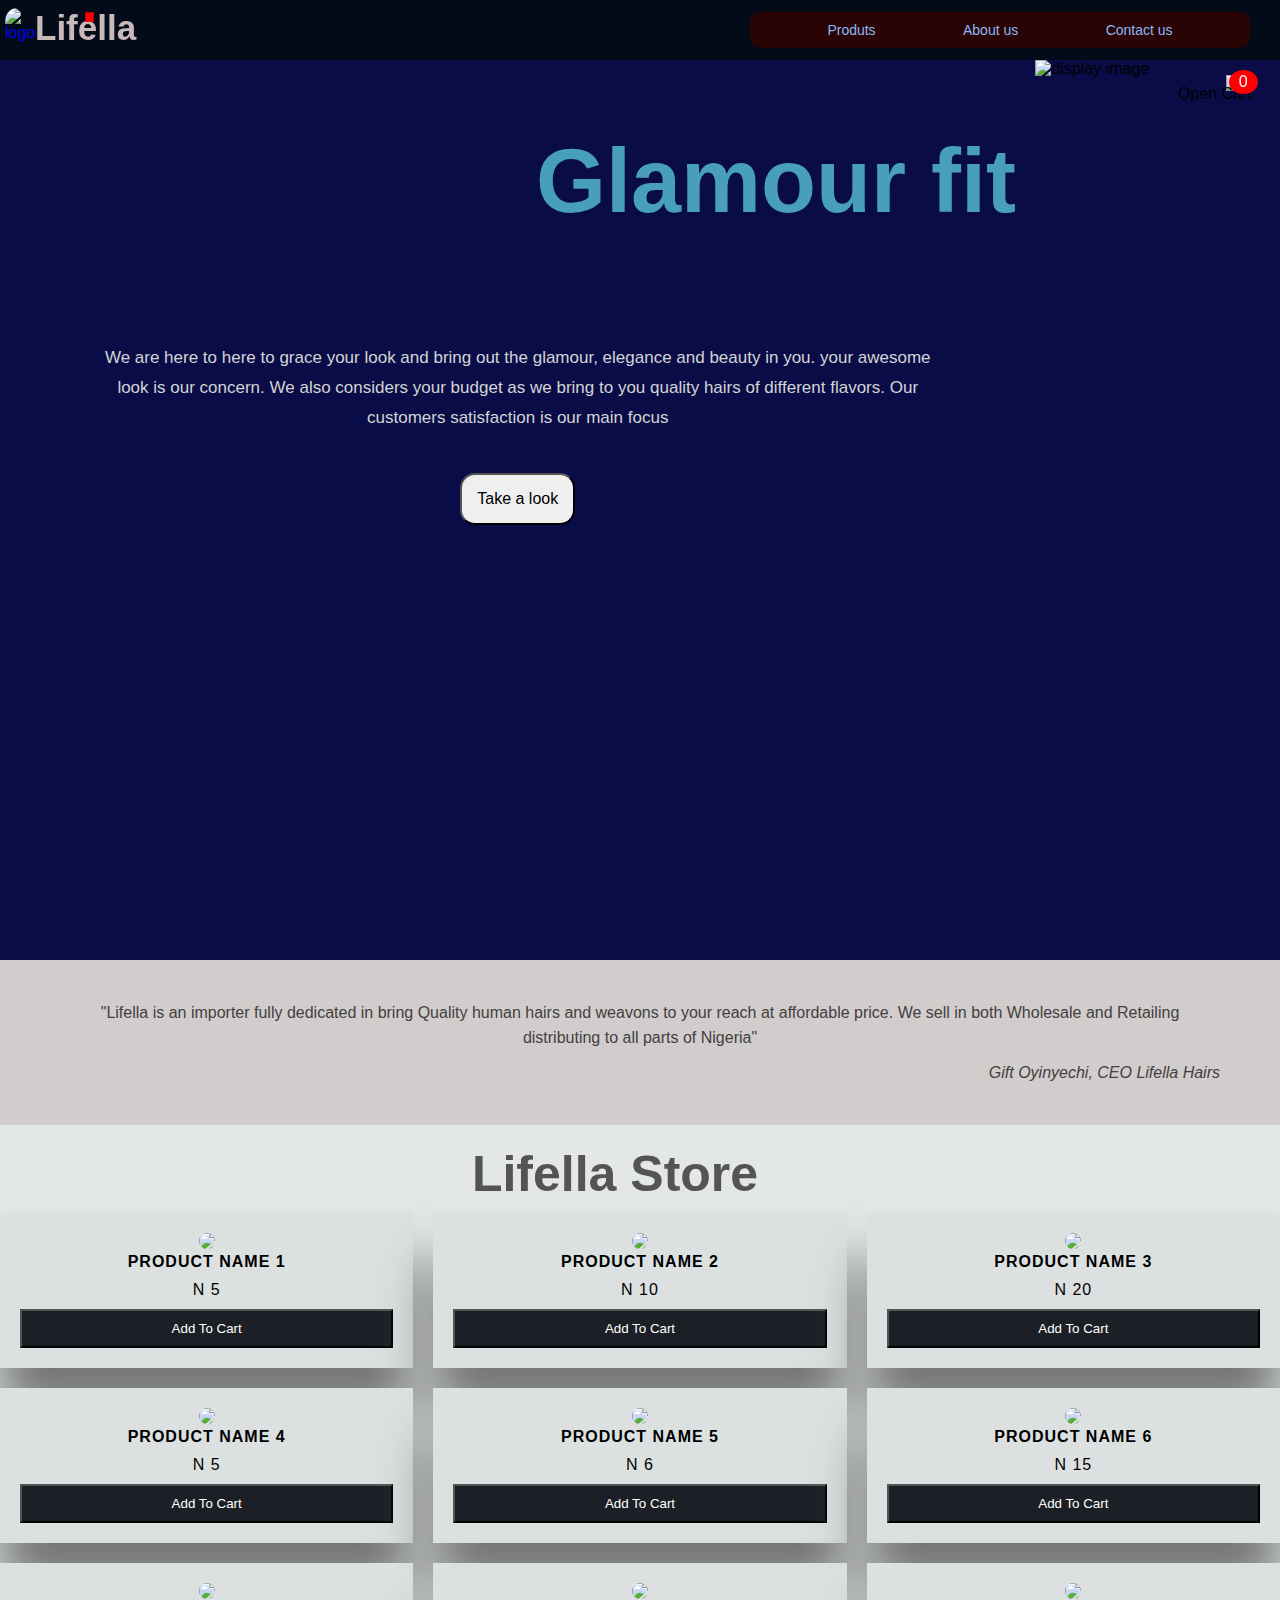
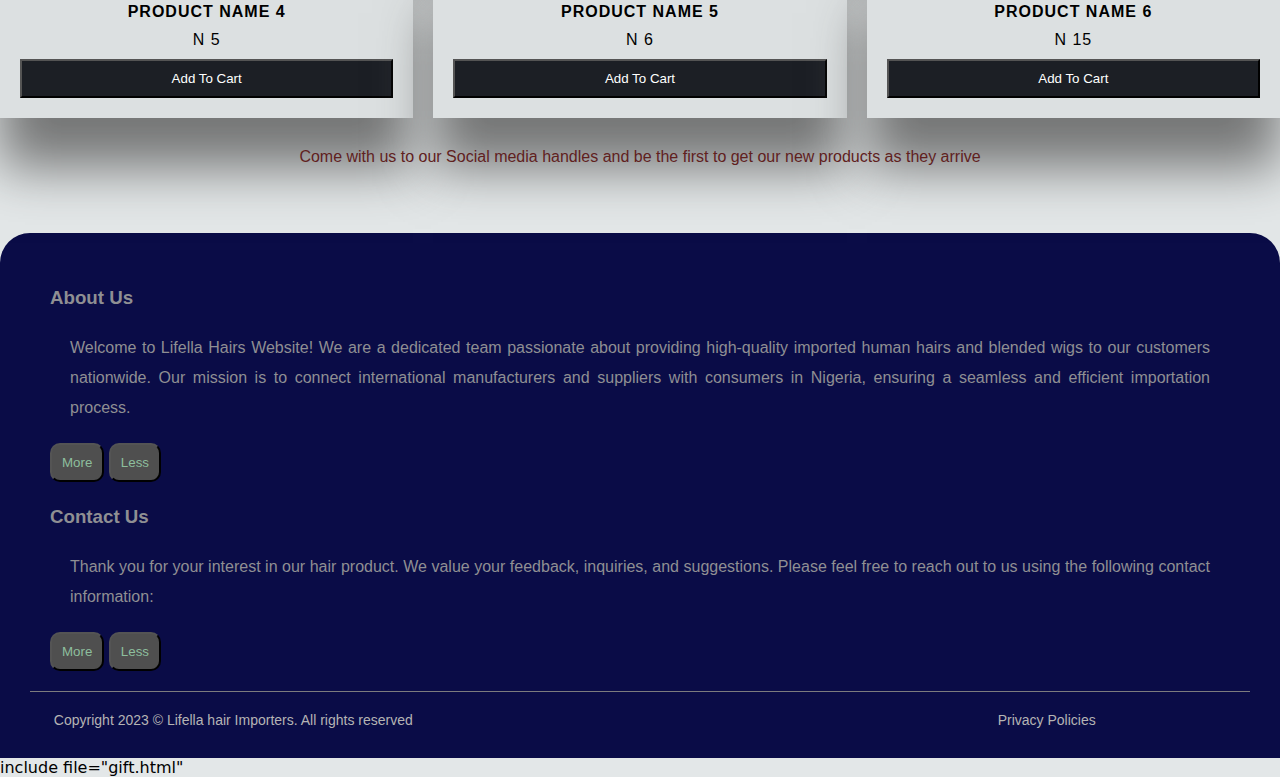
==== index.html @ a3bbf529 "Ella hair shopping ready" ====
<!DOCTYPE html>
<html>
<head>
	<meta charset="utf-8">
	<meta name="viewport" content="width=device-width, initial-scale=1">
	<title>Lifella</title>
	<link rel="stylesheet" type="text/css" href="style.css">
	<link rel="stylesheet" type="text/css" href="gift.css">
	<link rel="stylesheet" href="https://cdnjs.cloudflare.com/ajax/libs/font-awesome/6.4.0/css/all.min.css" integrity="sha512-iecdLmaskl7CVkqkXNQ/ZH/XLlvWZOJyj7Yy7tcenmpD1ypASozpmT/E0iPtmFIB46ZmdtAc9eNBvH0H/ZpiBw==" crossorigin="anonymous" referrerpolicy="no-referrer" />
	
</head>
<body>
		<header class="top">
		<div class="logo">
			<a href="index.html">
				<span class="deco">.</span>
				<img src="image/logo.jpg" class="icon" alt="logo">
				<span class="name">Lifella</span>
			</a>
		</div>
		<nav class="content">
			<ul class="lists">				
				<a href="#products"><li>Produts</li></a>
				<a href="#about-us"><li>About us</li></a>
				<a href="#contact-us"><li>Contact us</li></a>			
			</ul>
		</nav>
	</header>
	<main>
		<div class="trans"></div>
		<div class="front-page">
			<h1 class="font-effect-shadow-multiple">Glamour fit</h1>
			<p>We are here to here to grace your look and bring out the glamour, elegance and beauty in you. your awesome look is our concern. We also considers your budget as we bring to you quality hairs of different flavors. Our customers satisfaction is our main focus
			<a href="#products"><button>Take a look</button></a>
			</p>
		</div>				
		<img src="image/main.jpg" alt="display image">		
	</main>
	<div class="from-ceo">
		<p>"Lifella is an importer fully dedicated in bring Quality human hairs and weavons to your reach at affordable price. We sell in both Wholesale and Retailing distributing to all parts of Nigeria"</p>
		<p class="ceo">Gift Oyinyechi, CEO Lifella Hairs</p>
	</div>
	<div class="container">
		<div class="header">			
			<h1>Lifella Store</h1>
			<div class="shopping">			
				<img src="image/shopping1.png">
				<span class="quantity">0</span>
				<p>Open Cart</p>
			</div>
		</div>
		<div class="list" id="products"></div>		
	</div>
	<div class="card">
		<div class="card-header">
			<h1>Cart</h1>
			<h3>Happy Shopping</h3>
		</div>
		<div class="heading">
			<p>Cart Items</p>
			<p>Price</p>
			<p>Quantity</p>
		</div>
		<ul class="listCard"></ul>
		<p class="total-amount">Total</p>
		<div class="checkout">
			<div class="final">Make Payment</div>
			<div class="total">0</div>
			<div class="closeShopping">Minimize</div>
		</div>
	</div>
	<div class="payment">
		<h3>Payment Details</h3>
		<div class="payment-details">
			<p>Our direct Online payment will soon be available.</p>
			<p>You can make use of Mobile Transfer, POS or Bank deposit.</p>
			<p class="bank">Bank Details</p>
			<ul>
				<li>Idoko Gift Onyinyechi</li>
				<li>3121077326</li>
				<li>First Bank</li>
			</ul>
			<p>After payment, contact or send prove of payment to +2348023613691 </p>
		</div>
		<div class="closefinal">Go Back to Cart</div>
	</div>
	<section id="social">
      <p>Come with us to our Social media handles and be the first to get our new products as they arrive</p>
      <a href="https://web.facebook.com/Gift.Onyinyechi101" target="_blank">
        <i class="fa-brands fa-facebook fa-beat" style="color: #513CF0; font-size: 25px;"></i>
      </a>
      <a href="https://wa.me/+2348023613691" target="_blank">
        <i class="fa-brands fa-whatsapp fa-beat" style="color: #0ff01e; font-size: 25px;" ></i>
      </a>
      <a href="https://instagram.com/Onitsha_price_hair_store" target="_blank">
       <i class="fa-brands fa-instagram fa-beat" style="color: #d24150; font-size: 25px;"></i>
      </a>      
      <i class="fa-solid fa-phone fa-beat" onclick="showNum('num')" style="font-size: 20px; cursor: pointer;"></i>
      <div id="num">08023613691</div>
                     
    </section>
	<section class="content-read">
		<div class="about-us" id="about-us">
			<h3>About Us</h3>
			<p>
			Welcome to Lifella Hairs Website! We are a dedicated team passionate about providing high-quality imported human hairs and blended wigs to our customers nationwide. Our mission is to connect international manufacturers and suppliers with consumers in Nigeria, ensuring a seamless and efficient importation process.
			</p>		
			<div class="hidder" id="about">
			<p>
			At Lifella, we understand the significance of accessing diverse hairs from various parts of Nigria. We aim to bridge the gap between global markets and local demand, bringing an extensive range of hair products right to your doorstep. Whether you are a retailer, wholesaler, or an individual looking for unique hair products, we've got you covered.
			</p>
			<p>
			What sets us apart is our commitment to excellence in sourcing, procurement, and distribution in a more cheaper rate. We collaborate with reputable manufacturers and suppliers globally, carefully selecting products that meet our stringent quality standards. Our experienced team conducts thorough research and due diligence to ensure that all hair products comply with international regulations and certifications.
			</p>
			<p>
			Our website serves as a one-stop destination for exploring a wide array of hair products. From Human hairs, High blend, and Low Blend hairs to Children wigs, Synthetic hairs of diverse qualities and much more, we strive to offer a comprehensive range of items to cater to various customer needs and preferences. With our user-friendly interface and detailed product descriptions, you can easily browse, compare, and select the items that best suit your requirements.
			</p>
			<p>
			We prioritize customer satisfaction and make every effort to provide a seamless and hassle-free shopping experience. Our efficient logistics network enables us to handle importation and distribution efficiently, ensuring timely delivery of your orders. We take pride in our dedicated customer support team, ready to assist you with any inquiries, concerns, or assistance you may need throughout your shopping journey.
			</p>
			<p>
			As an ethically conscious company, we prioritize sustainable business practices. We actively seek eco-friendly products and suppliers who share our commitment to minimizing environmental impact. By choosing us as your importation and distribution partner, you contribute to a more sustainable future.
			</p>
			<p>
			We value the trust and loyalty of our customers and continually strive to improve our services. Your feedback and suggestions are invaluable to us as we continuously evolve to meet your expectations and deliver the best possible experience.
			</p>
			<p>
			Thank you for choosing us as your trusted partner in goods importation and distribution
			</p>
			<p>
			Welcome to a world of endless possibilities!
			</p>
			<p>
			Lifella Hair Team</p>
			</p>
			</div>
			<button onclick="showAboutUs('about')">More</button>
			<button onclick="hideAboutUs('about')">Less</button>
	</div>
	<div class="contact-us" id="contact-us">
		<h3>Contact Us</h3>
		<p>
			Thank you for your interest in our hair product. We value your feedback, inquiries, and suggestions. Please feel free to reach out to us using the following contact information:
		</p>
		<div class="hidder" id="contact">
		<p>
			Customer Support:
			Email: support@lifella.com.ng
			Phone: 08023613691 Whatsapp line
			Working Hours: Monday to Friday, 8:00 AM - 7:00 PM (GMT)
		</p>
		<p>
			Sales Inquiries:
			Email: ellagift25@gmail.com
			Phone: 09133570055
			Working Hours: Monday to Friday, 8:00 AM - 7:00 PM (GMT)
		</p>		
		<p>
			General Inquiries:
			Email: info@lifella.com.ng
		</p>
		<p>
			We strive to provide prompt and efficient assistance to all our customers and visitors. Whether you have questions about our goods or need assistance with an order, our dedicated team is here to help.
		</p>
		<p>
			Please provide us with the necessary details related to your inquiry, such as your name, contact information, and a brief description of your request. This will help us understand your needs better and enable us to respond to you more effectively.
		</p>
		<p>
			We aim to respond to all inquiries within 24 to 48 hours, excluding weekends and holidays.
		</p>
		<p>
			Thank you once again for choosing us. We look forward to hearing from you and assisting you with your requirements.
		</p>
		<p>
			Best regards,
		</p>
		<p>
			Lifella Hairs
			Importation and Distribution enterpise
		</p>
		</div>		
		<button onclick="contactUs('contact')">More</button>
		<button onclick="hideContact('contact')">Less</button>		
	</div>
	<footer>
		<p>Copyright 2023 © Lifella hair Importers. All rights reserved</p>
		<div class="last-social">	      
	      <a href="https://web.facebook.com/Gift.Onyinyechi101" target="_blank">
	        <i class="fa-brands fa-facebook" style="color: #367277;"></i>
	      </a>
	      <a href="https://wa.me/+2348023613691" target="_blank">
	        <i class="fa-brands fa-whatsapp" style="color: #367277;"></i>
	      </a>
	      <a href="https://instagram.com/Onitsha_price_hair_store" target="_blank">
	       <i class="fa-brands fa-instagram" style="color: #367277;"></i>
	      </a>      
  		</div>                     	
		<p>Privacy Policies</p>			
	</footer>	
</section>
include file="gift.html"	
	<script type="text/javascript" src="app.js"></script>
</body>
</html>
---- style.css ----
*{
	box-sizing: border-box;
}
body{
	background: #e3e7e8;
	font-family: system-ui;
}
.container{
	width: 100%;
	margin: auto;
	transition: 0.5s;
}
.header{
	display: grid;
	grid-template-columns: 1fr 50px;
}
.header h1{
	text-align: center;
	font-size: 50px;
	color: #565353;
	margin-top: 20px;
}
@media screen and (max-width: 700px){
	.header h1{
		font-size: 40px;
	}
}
.header .shopping{
	position: fixed;
	text-align: right;
	right: 3%;
	top: 75px;
}
.header .shopping p{
	margin: -10px -10px 0 0;
}
.header .shopping img{
	width: 60px;
}
.header .shopping span{
	background: red;
	border-radius: 50%;
	display: flex;
	justify-content: center;
	align-items: center;
	color: #fff;
	position: absolute;
	top: -5px;
	left: 80%;
	padding: 3px 10px;
}
.list{
	display: grid;
	grid-template-columns: repeat(3, 1fr);
	column-gap: 20px;
	row-gap: 20px;
	margin-top: 10px;
}
@media screen and (max-width: 900px){
	.list{
		grid-template-columns: repeat(2, 1fr);
		column-gap: 10px;
		row-gap: 10px;
	}
}
@media screen and (max-width: 600px){
	.list{
		grid-template-columns: repeat(1, 1fr);
	}
}
.card{
	position: fixed;
	top: 0px;
	left: 100%;
	width: 400px;
	background: #453e3b;
	transition: 0.5s;
	overflow-y: scroll;
	max-height: 100%;
	z-index: 8;
	margin-bottom: 60px;

}
.card-header{
	display: grid;
	grid-template-columns: repeat(2, 1fr);
	align-items: center;
	border-bottom: 2px solid #88946D;
	border-radius: 50%;
	padding-top: 50px;
}
.card h1{
	color: #e8bc0e;
	font-width: 100;
	margin: 0;
	padding: 0 20px;
	height: 80px;
	display: flex;
	align-items: center;
}
.card h3{
	color: #C2DF83;;
}

.card .heading{
	display: grid;
	grid-template-columns: repeat(3, 1fr);
	color: #DEEFBA;
	width: 100%;
	padding-left: 5%;	
}
.card .heading p:nth-child(2){
	padding-left: 40% ;
}
.card .heading p{
	display: flex;
	justify-content: center;
	align-items: center;
}
.card .total-amount{
	text-align: center;
	color: #e8bc0e;
	letter-spacing: 3px;
}
.card .checkout{
	position: relative;
	bottom: 0;
	width: 100%;
	display: grid;
	grid-template-columns: repeat(3, 1fr);;
}
.card .checkout div{
	width: 100%;
	height: 50px;
	display: flex;
	border-radius: 10px 10px 0 0;
	justify-content: center;
	align-items: center;
	font-weight: bold;
	cursor: pointer;
}
.card .checkout div:nth-child(2){
	background: #1c1f25;
	color: #fff;
}
.card .checkout div:last-child{
	background: #C2DF83;
}
.active .card{
	left: calc(100% - 400px);
}
.active .container{
	transform: translateX(-200px);
}
.list .item {
	text-align: center;
	background: #dce0e1;
	padding: 20px;
	box-shadow: 0 50px 50px #757676;
	letter-spacing: 1px;
}
.list .item img{
	width: 90%;
	border-radius: 10px;
}
.list .item .title{
	font-weight: 600;
}
.list .item .price{
	margin: 10px;
}
.list .item button{
	background: #1c1f25;
	color: #fff;
	padding: 10px;
	width: 100%;
}
.listCard li{
	display: grid;
	grid-template-columns: 100px repeat(3, 1fr);
	color: white;
	row-gap: 10px;
}
.listCard li div{
	display: flex;
	justify-content: center;
	align-items: center;	
}
.listCard li img{
	width: 100%;
	
		
}
.listCard li .pname{
	position: relative;
	left: -30%;
}
.listCard button{
	width: auto;
	background: #fff5;
	border: none;
}
.listCard .count{
	margin: 0 10px;
}
.final{
	background: #74A706;
}
.final p{
	padding-top: 10px;
}
.final:hover{
	color: yellow;
}
.payment{
	position: fixed;
	top: 60px;
	left: 100%;
	width: 400px;
	background: #453e3b;
	transition: 0.8s;
	z-index: 9;
	
}
.payment h3{
	text-align: center;
	border-bottom: 2px solid #88946D;
	border-radius: 50%;
	padding: 10px;
	margin: 0;
	color: #C2DF83;
}
.payment-details{
	color: #D8DBDB;
	padding: 15px;
	inherits: ;
	line-height: 25px;
	letter-spacing: 2px;
}
.payment-details ul{
	color: #39B9B1;
}
.payment-details .bank{
	color: #7969F1;
}
.closefinal {
	width: 100%;
	height: 50px;
	padding-top: 10px;
	background: #74A706;
	text-align: center;
	align-items: center;
	align-content: center;
	font-weight: bold;
	font-size: 20px;
	cursor: pointer;
}
.closefinal:hover{
	color: yellow;
}

.active-final .payment{
	left: calc(100% - 400px);
}
.active-final .container{
	transform: translateX(-200px);
}
---- gift.css ----
@media (prefers-reduced-motion: no-preference) {
  * {
    scroll-behavior: smooth;
  }
}

*{
	margin: 0;
	font-family: sans-serif;
	box-sizing: border-box;	
}

.top{
	width: 100%;
	height:60px;
	background-color: #030B18;
	display: flex;
 	align-items: center;
	position: fixed;
 	top: 0;
 	z-index: 10;
}
.icon{
	border-radius: 30%;
	width: 40px;
	height: 45px;
}
.name{
	font-size: 35px;
	font-weight: bold;
	color: #C8B8B9;
	margin: -10px;
	margin-top: 0px;
}
.logo a{
	display: flex;
	margin: 5px;
}
.deco{
	font-size: 90px;
	color: red;
	position: absolute;
	top: -60px;
	left: 77px;
	margin: 0;
}
.content{
	width: 50%;
	max-width: 500px;
	position: absolute;
	right: 30px;
}

nav ul{
	display: flex;
	justify-content: space-evenly;
	flex-wrap: wrap;
	padding-inline-start: 0;
	margin-block: 0;
	height: 30%;
	background-color: #2A0305;
	border-radius: 10px;
}
nav ul li{
	font-size: 14px;
	margin-left: 10px;
	color: #8CB9F2;
	list-style: none;
	padding: 10px 0;
  margin-right: 10px;
}
nav ul li:hover{
	color: #77F480;
	border-top: 1px solid #E5030D;
}
main {
	height: 100vh;
	background-color: #0A0C47;
	display: flex;
	margin-top: 60px;
	overflow: hidden;
}
main img{	
	width: 500px;
	height: 100vh;
	border-radius: 0 0 150px 150px;
}

main h1{
	font-size: 90px;
	margin: 50px;
	padding: 20px;
	color: #489FBB;
	position: relative;
	right: -45%;
	z-index: 1;

}
main p{
	margin: 50px;
	text-align: center;
	font-size: 17px;
	line-height: 30px;
	color: #D3D4D4;
	padding: 40px;
	z-index: -10;
}
p button{
	display: block;
	margin: auto;
	margin-top: 40px;
	padding: 15px;
	font-size: 16px;
	border-radius: 15px;
}
a{
	text-decoration: none;
}
@media screen and (max-width: 600px){
	main{
		display: block;
		overflow: hidden;
		margin-top: 30px;
	}
	main h1{
	font-size: 50px;
	right: -20px;
	color: #051520;
	background-color: transparent;	
	padding-top: 30px;
	}
	main p{
	background-color: transparent;
	color: black;
	padding: 10px;
	margin-top: -40px;
	font-size: 20px;
	}

	.front-page{
		position: absolute;
		top: 70px;
		width: 450px;
		padding-left: 40px;
		z-index: 3;

	}
	.trans{
		width: 400px;
		height: 500px;
		background-color: white;
		margin: auto;
		margin-top: 70px;
		opacity: 0.5;
		border-radius: 30px;
		z-index: 2;
		position: absolute;
	}
	main img{
		position: absolute;
		top: 60px;
		right: 20px;
		margin: auto;
		z-index: 1;
		height: 600px;
	}
}
.from-ceo{
		padding: 40px 60px;
		line-height: 25px;
		text-align: center;
		background-color: #D2CDCD;		
		color: #424040;
	}
.ceo {
	margin-top: 10px;
	text-align: right;
	font-style: italic;
}
#social{
	margin: 30px;
	text-align: center;
	align-items: center;
	align-content: center;
	color: #60211E;
}
.content-read{
	margin-top: -10px;
	background-color: #0A0C47;
	padding: 30px;
	border-radius: 30px 30px 0 0;

}
.about-us p, .contact-us p{
	padding: 20px;
	text-align: justify;
}

.about-us , .contact-us {
	margin: 20px;
	line-height: 30px;
	color: #8F8F93;
}
.about-us button, .contact-us button{
	padding: 10px;
	background-color: #4F4F4F;
	color: #8DBE9D;
	border-radius: 10px;
	cursor: pointer;
}
.hidder{
	display: none;
}
.fa-brands{
	margin: 20px;
	font-size: 20px;
}
#num{
	visibility: hidden;
}
footer{
	color: #B5B4B4;
	text-align: center;
	border-top: 1px solid #7C7C7E;
	padding-top: 20px;
	display: grid;
	grid-template-columns: repeat(3, 1fr);
	font-size: 14px;
}
.last-social{
	margin: -20px;
	color: #4A4A4B;
}
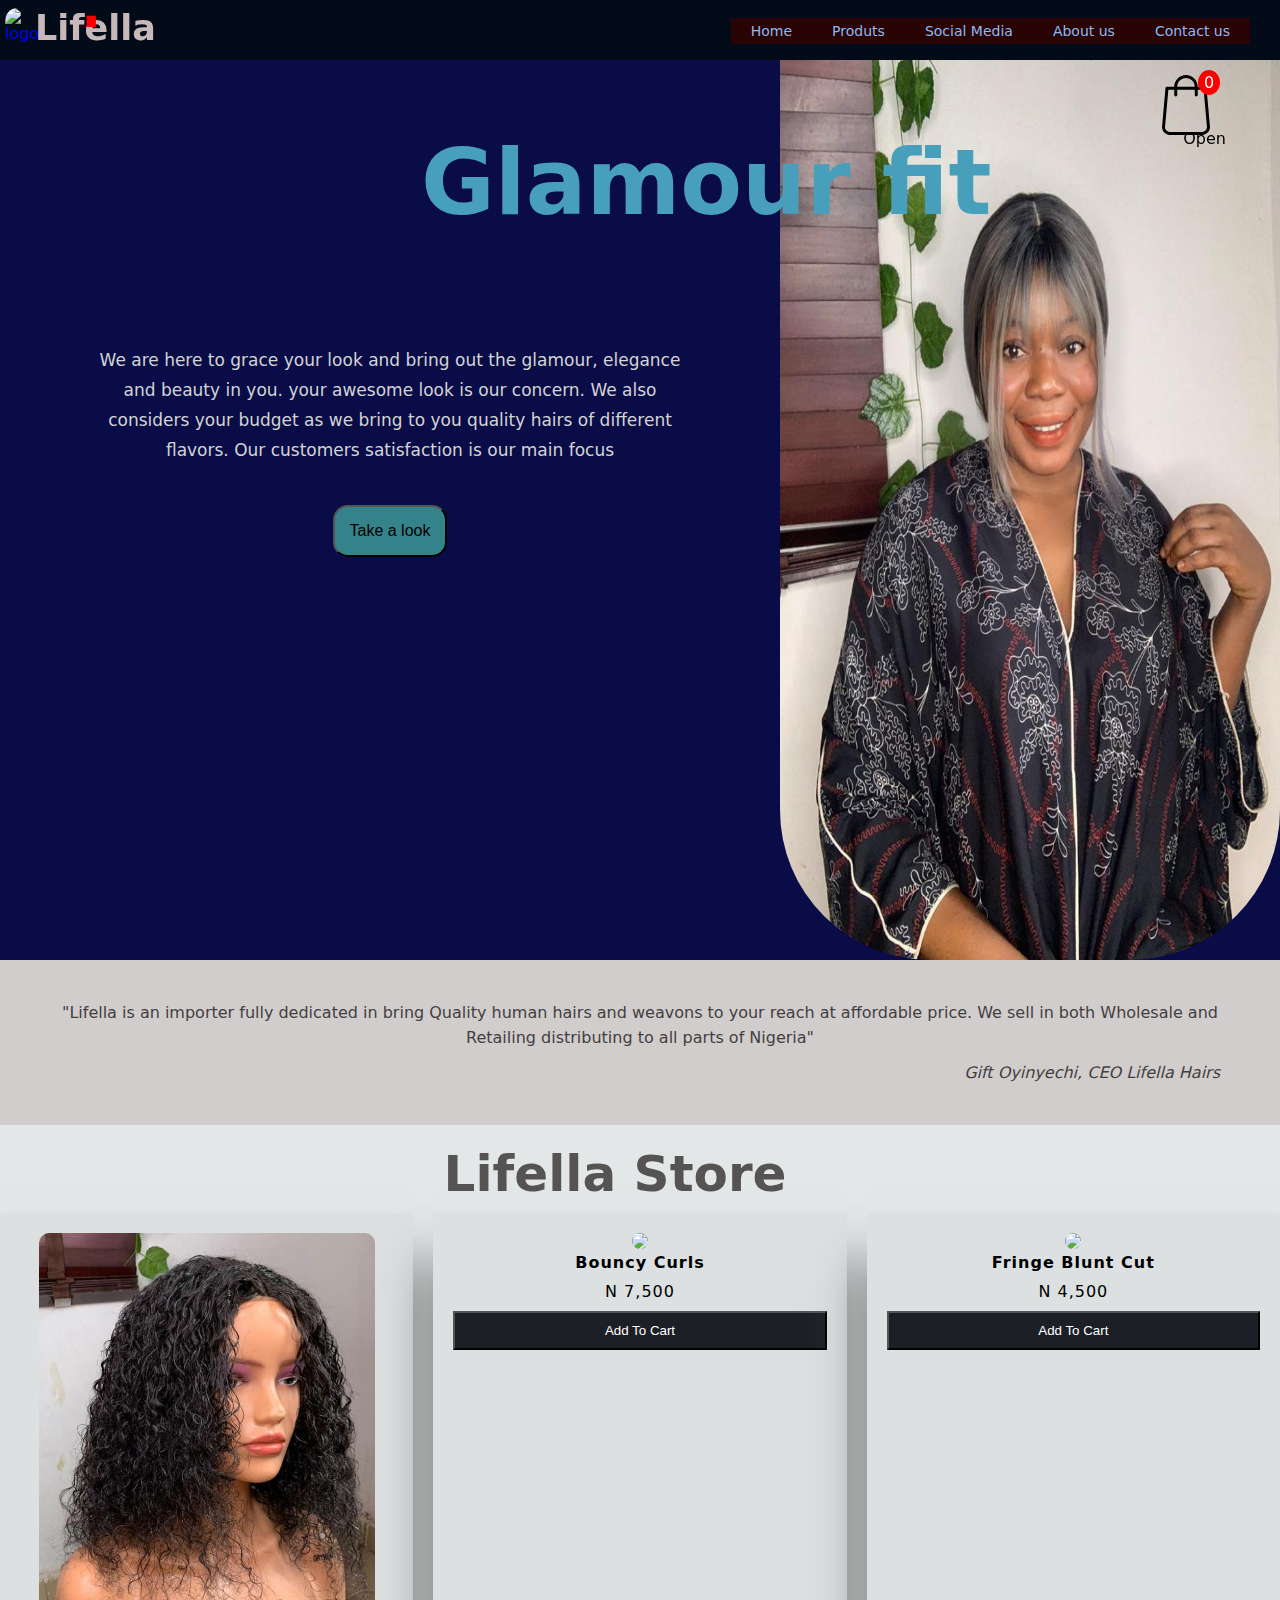
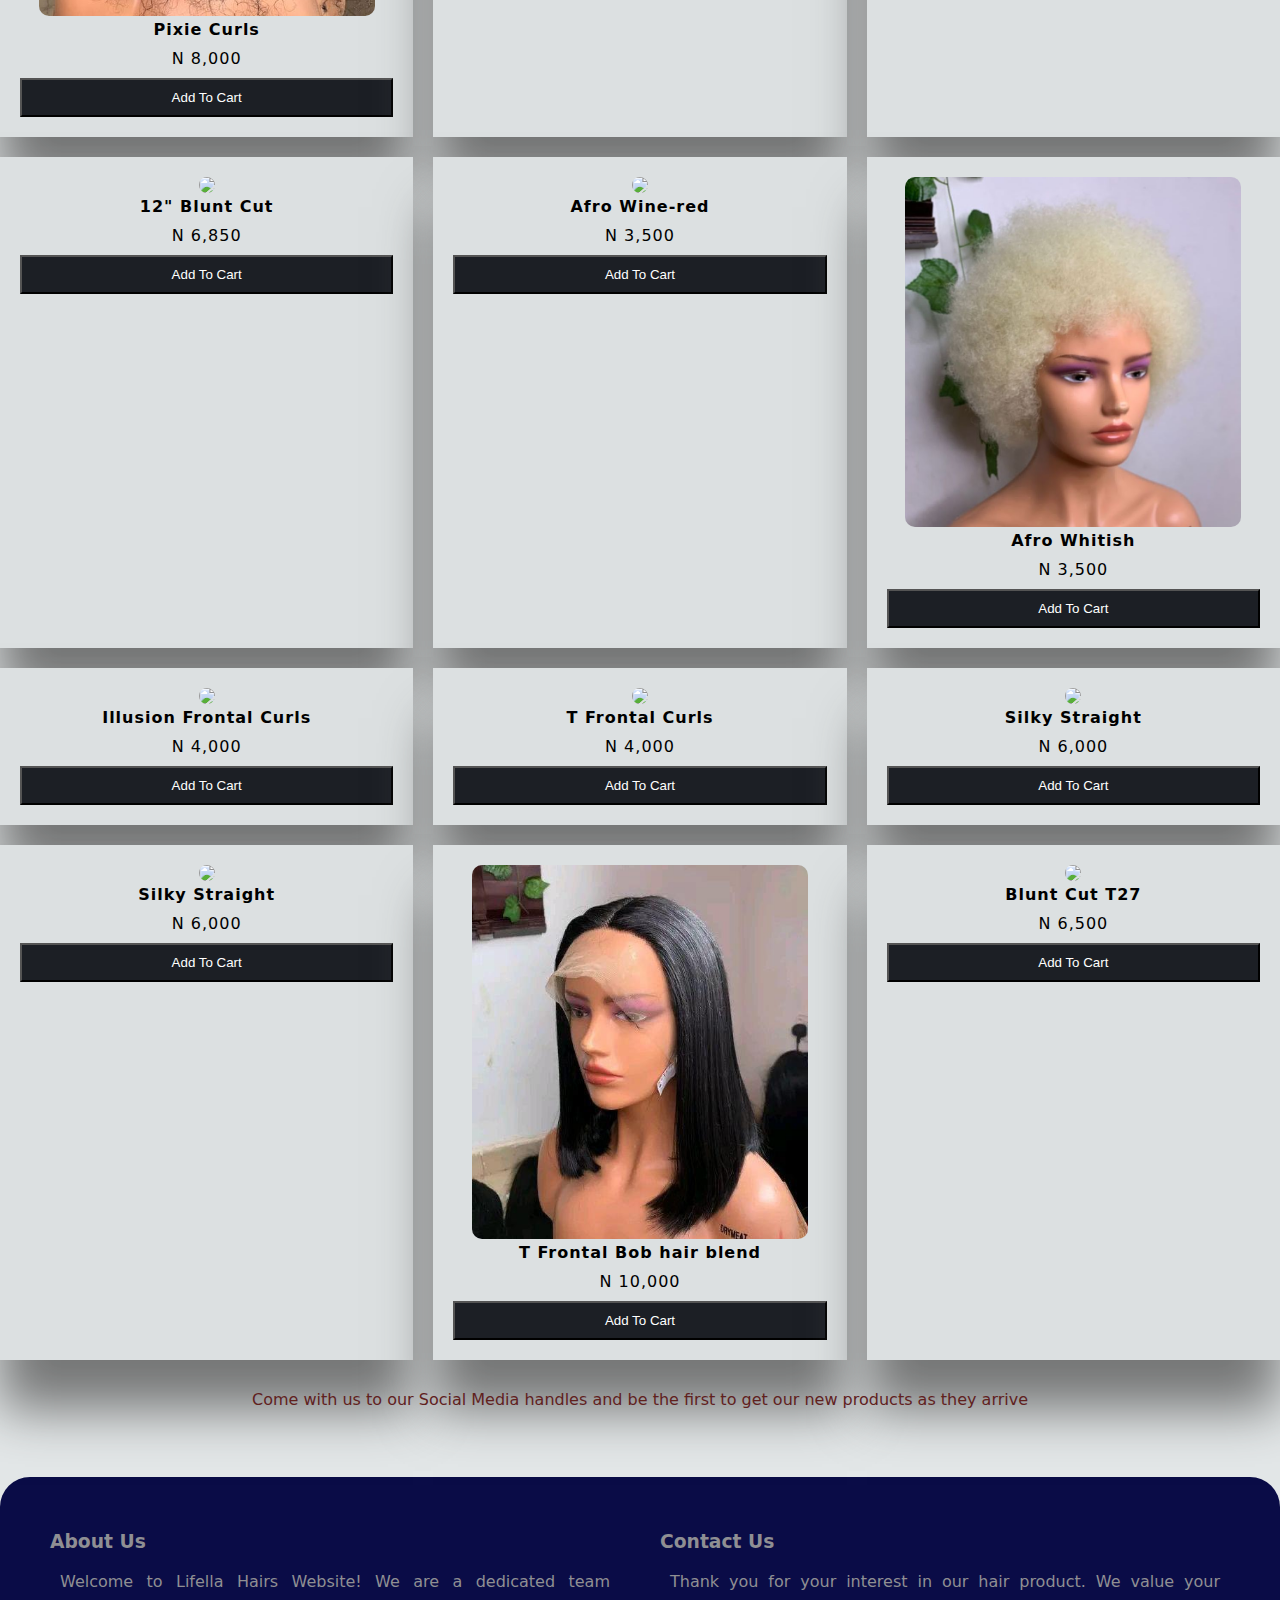
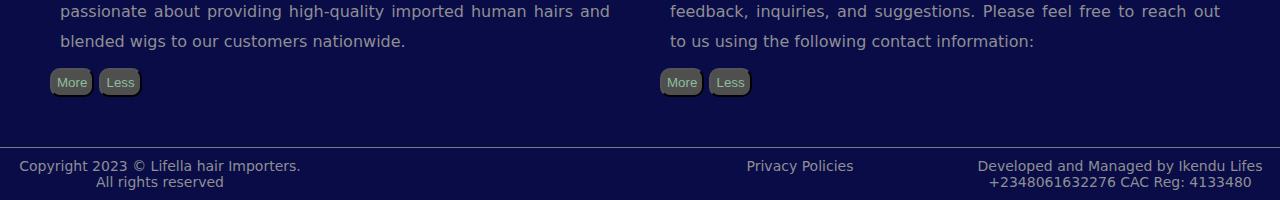
==== commit f287bec6: "website published" ====
--- a/index.html
+++ b/index.html
@@ -4,6 +4,7 @@
 	<meta charset="utf-8">
 	<meta name="viewport" content="width=device-width, initial-scale=1">
 	<title>Lifella</title>
+	<link rel="icon" type="image/x-icon" href="image/fav.jpg">
 	<link rel="stylesheet" type="text/css" href="style.css">
 	<link rel="stylesheet" type="text/css" href="gift.css">
 	<link rel="stylesheet" href="https://cdnjs.cloudflare.com/ajax/libs/font-awesome/6.4.0/css/all.min.css" integrity="sha512-iecdLmaskl7CVkqkXNQ/ZH/XLlvWZOJyj7Yy7tcenmpD1ypASozpmT/E0iPtmFIB46ZmdtAc9eNBvH0H/ZpiBw==" crossorigin="anonymous" referrerpolicy="no-referrer" />
@@ -18,23 +19,26 @@
 				<span class="name">Lifella</span>
 			</a>
 		</div>
-		<nav class="content">
-			<ul class="lists">				
+		<nav class="content" id="content">
+			<ul class="lists" id="bar">
+				<a href="#"><li>Home</li></a>				
 				<a href="#products"><li>Produts</li></a>
+				<a href="#social"><li>Social Media</li></a>
 				<a href="#about-us"><li>About us</li></a>
 				<a href="#contact-us"><li>Contact us</li></a>			
 			</ul>
 		</nav>
+		<i class="fa-solid fa-bars" onclick="showBar('bar')"></i>
 	</header>
 	<main>
 		<div class="trans"></div>
 		<div class="front-page">
 			<h1 class="font-effect-shadow-multiple">Glamour fit</h1>
-			<p>We are here to here to grace your look and bring out the glamour, elegance and beauty in you. your awesome look is our concern. We also considers your budget as we bring to you quality hairs of different flavors. Our customers satisfaction is our main focus
+			<p>We are here to grace your look and bring out the glamour, elegance and beauty in you. your awesome look is our concern. We also considers your budget as we bring to you quality hairs of different flavors. Our customers satisfaction is our main focus
 			<a href="#products"><button>Take a look</button></a>
 			</p>
 		</div>				
-		<img src="image/main.jpg" alt="display image">		
+		<img src="image/show.jpg" alt="display image">		
 	</main>
 	<div class="from-ceo">
 		<p>"Lifella is an importer fully dedicated in bring Quality human hairs and weavons to your reach at affordable price. We sell in both Wholesale and Retailing distributing to all parts of Nigeria"</p>
@@ -44,9 +48,9 @@
 		<div class="header">			
 			<h1>Lifella Store</h1>
 			<div class="shopping">			
-				<img src="image/shopping1.png">
+				<img src="image/shopping.svg">
 				<span class="quantity">0</span>
-				<p>Open Cart</p>
+				<p>Open</p>
 			</div>
 		</div>
 		<div class="list" id="products"></div>		
@@ -85,7 +89,7 @@
 		<div class="closefinal">Go Back to Cart</div>
 	</div>
 	<section id="social">
-      <p>Come with us to our Social media handles and be the first to get our new products as they arrive</p>
+      <p>Come with us to our Social Media handles and be the first to get our new products as they arrive</p>
       <a href="https://web.facebook.com/Gift.Onyinyechi101" target="_blank">
         <i class="fa-brands fa-facebook fa-beat" style="color: #513CF0; font-size: 25px;"></i>
       </a>
@@ -103,36 +107,38 @@
 		<div class="about-us" id="about-us">
 			<h3>About Us</h3>
 			<p>
-			Welcome to Lifella Hairs Website! We are a dedicated team passionate about providing high-quality imported human hairs and blended wigs to our customers nationwide. Our mission is to connect international manufacturers and suppliers with consumers in Nigeria, ensuring a seamless and efficient importation process.
-			</p>		
+			Welcome to Lifella Hairs Website! We are a dedicated team passionate about providing high-quality imported human hairs and blended wigs to our customers nationwide. 
+			</p>
 			<div class="hidder" id="about">
-			<p>
-			At Lifella, we understand the significance of accessing diverse hairs from various parts of Nigria. We aim to bridge the gap between global markets and local demand, bringing an extensive range of hair products right to your doorstep. Whether you are a retailer, wholesaler, or an individual looking for unique hair products, we've got you covered.
-			</p>
-			<p>
-			What sets us apart is our commitment to excellence in sourcing, procurement, and distribution in a more cheaper rate. We collaborate with reputable manufacturers and suppliers globally, carefully selecting products that meet our stringent quality standards. Our experienced team conducts thorough research and due diligence to ensure that all hair products comply with international regulations and certifications.
-			</p>
-			<p>
-			Our website serves as a one-stop destination for exploring a wide array of hair products. From Human hairs, High blend, and Low Blend hairs to Children wigs, Synthetic hairs of diverse qualities and much more, we strive to offer a comprehensive range of items to cater to various customer needs and preferences. With our user-friendly interface and detailed product descriptions, you can easily browse, compare, and select the items that best suit your requirements.
-			</p>
-			<p>
-			We prioritize customer satisfaction and make every effort to provide a seamless and hassle-free shopping experience. Our efficient logistics network enables us to handle importation and distribution efficiently, ensuring timely delivery of your orders. We take pride in our dedicated customer support team, ready to assist you with any inquiries, concerns, or assistance you may need throughout your shopping journey.
-			</p>
-			<p>
-			As an ethically conscious company, we prioritize sustainable business practices. We actively seek eco-friendly products and suppliers who share our commitment to minimizing environmental impact. By choosing us as your importation and distribution partner, you contribute to a more sustainable future.
-			</p>
-			<p>
-			We value the trust and loyalty of our customers and continually strive to improve our services. Your feedback and suggestions are invaluable to us as we continuously evolve to meet your expectations and deliver the best possible experience.
-			</p>
-			<p>
-			Thank you for choosing us as your trusted partner in goods importation and distribution
-			</p>
-			<p>
-			Welcome to a world of endless possibilities!
-			</p>
-			<p>
-			Lifella Hair Team</p>
-			</p>
+				<p>
+				Our mission is to connect international manufacturers and suppliers with consumers in Nigeria, ensuring a seamless and efficient importation process.
+				</p>		
+				
+				<p>
+				At Lifella, we understand the significance of accessing diverse hairs from various parts of Nigria. We aim to bridge the gap between global markets and local demand, bringing an extensive range of hair products right to your doorstep. Whether you are a retailer, wholesaler, or an individual looking for unique hair products, we've got you covered.
+				</p>
+				<p>
+				What sets us apart is our commitment to excellence in sourcing, procurement, and distribution in a more cheaper rate. We collaborate with reputable manufacturers and suppliers globally, carefully selecting products that meet our stringent quality standards. Our experienced team conducts thorough research and due diligence to ensure that all hair products comply with international regulations and certifications.
+				</p>
+				<p>
+				Our website serves as a one-stop destination for exploring a wide array of hair products. From Human hairs, High blend, and Low Blend hairs to Children wigs, Synthetic hairs of diverse qualities and much more, we strive to offer a comprehensive range of items to cater to various customer needs and preferences. With our user-friendly interface and detailed product descriptions, you can easily browse, compare, and select the items that best suit your requirements.
+				</p>
+				<p>
+				We prioritize customer satisfaction and make every effort to provide a seamless and hassle-free shopping experience. Our efficient logistics network enables us to handle importation and distribution efficiently, ensuring timely delivery of your orders. We take pride in our dedicated customer support team, ready to assist you with any inquiries, concerns, or assistance you may need throughout your shopping journey.
+				</p>
+				<p>
+				As an ethically conscious company, we prioritize sustainable business practices. We actively seek eco-friendly products and suppliers who share our commitment to minimizing environmental impact. By choosing us as your importation and distribution partner, you contribute to a more sustainable future.
+				</p>
+				<p>
+				We value the trust and loyalty of our customers and continually strive to improve our services. Your feedback and suggestions are invaluable to us as we continuously evolve to meet your expectations and deliver the best possible experience.
+				</p>
+				<p>
+				Thank you for choosing us as your trusted partner in goods importation and distribution
+				</p>
+				<p>
+				Welcome to a world of endless possibilities!
+				Lifella Hair Team
+				</p>
 			</div>
 			<button onclick="showAboutUs('about')">More</button>
 			<button onclick="hideAboutUs('about')">Less</button>
@@ -143,46 +149,50 @@
 			Thank you for your interest in our hair product. We value your feedback, inquiries, and suggestions. Please feel free to reach out to us using the following contact information:
 		</p>
 		<div class="hidder" id="contact">
-		<p>
-			Customer Support:
-			Email: support@lifella.com.ng
-			Phone: 08023613691 Whatsapp line
-			Working Hours: Monday to Friday, 8:00 AM - 7:00 PM (GMT)
-		</p>
-		<p>
-			Sales Inquiries:
-			Email: ellagift25@gmail.com
-			Phone: 09133570055
-			Working Hours: Monday to Friday, 8:00 AM - 7:00 PM (GMT)
-		</p>		
-		<p>
-			General Inquiries:
-			Email: info@lifella.com.ng
-		</p>
-		<p>
-			We strive to provide prompt and efficient assistance to all our customers and visitors. Whether you have questions about our goods or need assistance with an order, our dedicated team is here to help.
-		</p>
-		<p>
-			Please provide us with the necessary details related to your inquiry, such as your name, contact information, and a brief description of your request. This will help us understand your needs better and enable us to respond to you more effectively.
-		</p>
-		<p>
-			We aim to respond to all inquiries within 24 to 48 hours, excluding weekends and holidays.
-		</p>
-		<p>
-			Thank you once again for choosing us. We look forward to hearing from you and assisting you with your requirements.
-		</p>
-		<p>
-			Best regards,
-		</p>
-		<p>
-			Lifella Hairs
-			Importation and Distribution enterpise
-		</p>
+			<p>
+				Customer Support:
+				Email: support@lifella.com.ng
+				Phone: 08023613691 Whatsapp line
+				Working Hours: Monday to Friday, 8:00 AM - 7:00 PM (GMT)
+			</p>
+			
+			
+			<p>
+				Sales Inquiries:
+				Email: ellagift25@gmail.com
+				Phone: 09133570055
+				Working Hours: Monday to Saturday, 8:00 AM - 7:00 PM (GMT)
+			</p>		
+			<p>
+				General Inquiries:
+				Email: info@lifella.com.ng
+			</p>
+			<p>
+				We strive to provide prompt and efficient assistance to all our customers and visitors. Whether you have questions about our goods or need assistance with an order, our dedicated team is here to help.
+			</p>
+			<p>
+				Please provide us with the necessary details related to your inquiry, such as your name, contact information, and a brief description of your request. This will help us understand your needs better and enable us to respond to you more effectively.
+			</p>
+			<p>
+				We aim to respond to all inquiries within 24 to 48 hours, excluding weekends.
+			</p>
+			<p>
+				Thank you once again for choosing us. We look forward to hearing from you and assisting you with your requirements.
+			</p>
+			<p>
+				Best regards,
+			</p>
+			<p>
+				Lifella Hairs
+				Importation and Distribution enterpise
+			</p>
 		</div>		
 		<button onclick="contactUs('contact')">More</button>
 		<button onclick="hideContact('contact')">Less</button>		
 	</div>
-	<footer>
+	
+</section>
+<footer>
 		<p>Copyright 2023 © Lifella hair Importers. All rights reserved</p>
 		<div class="last-social">	      
 	      <a href="https://web.facebook.com/Gift.Onyinyechi101" target="_blank">
@@ -195,10 +205,13 @@
 	       <i class="fa-brands fa-instagram" style="color: #367277;"></i>
 	      </a>      
   		</div>                     	
-		<p>Privacy Policies</p>			
-	</footer>	
-</section>
-include file="gift.html"	
+		<p>Privacy Policies</p>		
+		<p class="developer">Developed and Managed by Ikendu Lifes
+      <span class="devnum">+2348061632276</span>
+      <span class="devreg">CAC Reg: 4133480</span>
+    </p>	
+</footer>	
+<!--include file="gift.html"-->	
 	<script type="text/javascript" src="app.js"></script>
 </body>
 </html>--- a/style.css
+++ b/style.css
@@ -1,5 +1,13 @@
 *{
 	box-sizing: border-box;
+	margin: 0;
+}
+html, body {
+  overflow-x: hidden;
+}
+body {
+  position: relative;
+  width: 100%;
 }
 body{
 	background: #e3e7e8;
@@ -28,7 +36,7 @@
 .header .shopping{
 	position: fixed;
 	text-align: right;
-	right: 3%;
+	right: 5%;
 	top: 75px;
 }
 .header .shopping p{
@@ -36,6 +44,18 @@
 }
 .header .shopping img{
 	width: 60px;
+}
+@media screen and (max-width: 600px){
+   .header .shopping{
+    	right: 10%;
+    	top: 75px;
+}
+    .header .shopping img{
+        width: 30px;
+    }
+    .header .shopping p{
+        margin: -4px -4px 10px 10px;
+    }
 }
 .header .shopping span{
 	background: red;
@@ -46,15 +66,15 @@
 	color: #fff;
 	position: absolute;
 	top: -5px;
-	left: 80%;
-	padding: 3px 10px;
+	left: 70%;
+	padding: 3px 6px;
 }
 .list{
 	display: grid;
 	grid-template-columns: repeat(3, 1fr);
 	column-gap: 20px;
 	row-gap: 20px;
-	margin-top: 10px;
+	margin-top: 10px;;
 }
 @media screen and (max-width: 900px){
 	.list{
@@ -79,8 +99,8 @@
 	max-height: 100%;
 	z-index: 8;
 	margin-bottom: 60px;
-
-}
+}
+
 .card-header{
 	display: grid;
 	grid-template-columns: repeat(2, 1fr);
@@ -152,6 +172,32 @@
 .active .container{
 	transform: translateX(-200px);
 }
+
+@media screen and (max-width: 500px){
+	.card{
+		width: 350px;
+	}
+	.active .card{
+	left: calc(100% - 350px);
+	}
+	.active .container{
+		transform: translateX(-150px);
+	}
+
+}
+@media screen and (max-width: 400px){
+	.card{
+		width: 310px;
+	}
+	.active .card{
+	left: calc(100% - 310px);
+	}
+	.active .container{
+		transform: translateX(-150px);
+	}
+
+}
+
 .list .item {
 	text-align: center;
 	background: #dce0e1;
@@ -159,6 +205,11 @@
 	box-shadow: 0 50px 50px #757676;
 	letter-spacing: 1px;
 }
+@media screen and (max-width: 450px){
+    .list .item{
+         box-shadow: 0 50px 10px #757676;
+    }
+}
 .list .item img{
 	width: 90%;
 	border-radius: 10px;
@@ -187,9 +238,13 @@
 	align-items: center;	
 }
 .listCard li img{
-	width: 100%;
-	
-		
+	width: 70%;
+	padding-top: 10px;		
+}
+@media screen and (max-width: 600px){
+	.listCard li img{
+	padding-top: 5px;
+	}
 }
 .listCard li .pname{
 	position: relative;
@@ -264,4 +319,19 @@
 }
 .active-final .container{
 	transform: translateX(-200px);
+}
+@media screen and (max-width: 500px){
+	.payment{
+		width: 350px;
+	}
+	.active-final .payment{
+	left: calc(100% - 350px);
+	}
+	.active-final .container{
+		transform: translateX(-150px);
+	}
+	.payment-details{
+		letter-spacing: 1px;
+	}
+
 }--- a/gift.css
+++ b/gift.css
@@ -4,11 +4,6 @@
   }
 }
 
-*{
-	margin: 0;
-	font-family: sans-serif;
-	box-sizing: border-box;	
-}
 
 .top{
 	width: 100%;
@@ -17,8 +12,15 @@
 	display: flex;
  	align-items: center;
 	position: fixed;
+	justify-content: space-evenly;
  	top: 0;
  	z-index: 10;
+
+}
+
+.logo{
+	position: absolute;
+	left: 0;
 }
 .icon{
 	border-radius: 30%;
@@ -32,6 +34,7 @@
 	margin: -10px;
 	margin-top: 0px;
 }
+
 .logo a{
 	display: flex;
 	margin: 5px;
@@ -44,41 +47,70 @@
 	left: 77px;
 	margin: 0;
 }
-.content{
-	width: 50%;
-	max-width: 500px;
-	position: absolute;
-	right: 30px;
-}
-
+@media screen and (max-width: 600px){
+    .icon{
+        height: 30px;
+        width: 30px;
+    }
+    .name{
+        font-size: 25px;
+    }
+    .deco{
+        font-size: 70px;
+        top: -50px;
+        left: 53px;
+    }
+}
 nav ul{
 	display: flex;
 	justify-content: space-evenly;
-	flex-wrap: wrap;
 	padding-inline-start: 0;
 	margin-block: 0;
-	height: 30%;
 	background-color: #2A0305;
-	border-radius: 10px;
+	position: absolute;
+	right: 30px;
+	top: 18px;
 }
 nav ul li{
 	font-size: 14px;
-	margin-left: 10px;
 	color: #8CB9F2;
 	list-style: none;
-	padding: 10px 0;
-  margin-right: 10px;
-}
+	padding: 5px 20px;
+}
+@media screen and (max-width: 900px){
+	nav ul{
+		display: none;
+	}
+	#content ul{
+	  display: none;
+		right: 0;
+		top: 58px;
+		
+	}
+	nav ul li{
+	padding: 15px 40px;
+	border-top: 2px solid #7D7E7E;
+	}
+	.fa-bars{
+	position: absolute;
+	right: 15px;
+	font-size: 20px;
+	color: #1C8C96;	
+	}
+}
+
 nav ul li:hover{
 	color: #77F480;
-	border-top: 1px solid #E5030D;
-}
+	border-top: 2px solid #E5030D;
+	border-bottom: 2px solid #E5030D;
+}
+
 main {
 	height: 100vh;
 	background-color: #0A0C47;
 	display: flex;
 	margin-top: 60px;
-	overflow: hidden;
+	width: 100%;
 }
 main img{	
 	width: 500px;
@@ -112,59 +144,99 @@
 	padding: 15px;
 	font-size: 16px;
 	border-radius: 15px;
+	background-color: #35838A;
 }
 a{
 	text-decoration: none;
 }
-@media screen and (max-width: 600px){
+@media screen and (max-width: 700px){
 	main{
-		display: block;
-		overflow: hidden;
-		margin-top: 30px;
+		width: 100%;
+		height: 600px;
 	}
 	main h1{
-	font-size: 50px;
-	right: -20px;
+	font-size: 40px;
+	right: -10px;
 	color: #051520;
 	background-color: transparent;	
+	margin-left: 3px;
+	padding: 5px;
 	padding-top: 30px;
 	}
 	main p{
 	background-color: transparent;
 	color: black;
 	padding: 10px;
+	margin: 20px;
 	margin-top: -40px;
-	font-size: 20px;
+	font-size: 14px;
+	line-height: 20px;
 	}
 
 	.front-page{
 		position: absolute;
 		top: 70px;
-		width: 450px;
-		padding-left: 40px;
+		left: 50px;
+		width: 320px;
 		z-index: 3;
 
 	}
 	.trans{
-		width: 400px;
-		height: 500px;
-		background-color: white;
-		margin: auto;
-		margin-top: 70px;
+		width: 320px;
+		height: 400px;
+		background-color: white;		
 		opacity: 0.5;
 		border-radius: 30px;
 		z-index: 2;
 		position: absolute;
+		top: 120px;
+		left: 50px;
 	}
 	main img{
+		z-index: 1;
+		height: 550px;
+		border-radius: 0 0 50px 50px;
+	}
+}
+@media screen and (max-width: 450px){
+    main{
+		width: 100%;
+		height: 440px;
+	}
+    main img{
+        width: 350px;
+        height: 440px;
+    }
+    .front-page{
 		position: absolute;
-		top: 60px;
-		right: 20px;
-		margin: auto;
-		z-index: 1;
-		height: 600px;
-	}
-}
+		top: 70px;
+		left: 30px;
+		width: 250px;
+		z-index: 3;
+
+	}
+	.trans{
+		width: 250px;
+		height: 320px;
+		border-radius: 20px;
+		top: 100px;
+		left: 30px;
+	}
+		main h1{
+	font-size: 30px;
+	right: -5px;	
+	margin-left: 2px;
+	padding: 3px;
+	padding-top: 10px;
+	}
+	main p{
+	padding: 5px;
+	margin: 10px;
+	margin-top: -20px;
+	line-height: 18px;
+	}
+}
+
 .from-ceo{
 		padding: 40px 60px;
 		line-height: 25px;
@@ -172,6 +244,13 @@
 		background-color: #D2CDCD;		
 		color: #424040;
 	}
+@media screen and (max-width: 700px){
+    .from-ceo{
+        padding: 20px 25px;
+        line-height: 18px;
+        font-size: 14px;
+    }
+}	
 .ceo {
 	margin-top: 10px;
 	text-align: right;
@@ -189,10 +268,16 @@
 	background-color: #0A0C47;
 	padding: 30px;
 	border-radius: 30px 30px 0 0;
-
+	display: grid;
+	grid-template-columns: repeat(2, 1fr);
+}
+@media screen and (max-width: 800px){
+	.content-read{
+		grid-template-columns: repeat(1, 1fr);
+	}
 }
 .about-us p, .contact-us p{
-	padding: 20px;
+	padding: 10px;
 	text-align: justify;
 }
 
@@ -202,7 +287,7 @@
 	color: #8F8F93;
 }
 .about-us button, .contact-us button{
-	padding: 10px;
+	padding: 5px;
 	background-color: #4F4F4F;
 	color: #8DBE9D;
 	border-radius: 10px;
@@ -219,19 +304,23 @@
 	visibility: hidden;
 }
 footer{
-	color: #B5B4B4;
+	background-color: #0A0C47;
+	color: #8F8F93;
 	text-align: center;
 	border-top: 1px solid #7C7C7E;
-	padding-top: 20px;
 	display: grid;
-	grid-template-columns: repeat(3, 1fr);
+	grid-template-columns: repeat(4, 1fr);
 	font-size: 14px;
 }
-.last-social{
-	margin: -20px;
-	color: #4A4A4B;
-}
-
-
-
-
+footer p{
+	padding: 10px;
+}
+@media screen and (max-width: 800px){
+	footer{
+		grid-template-columns: repeat(1, 1fr);
+	}
+	footer .last-social{
+		margin: -20px;
+	}
+}
+
